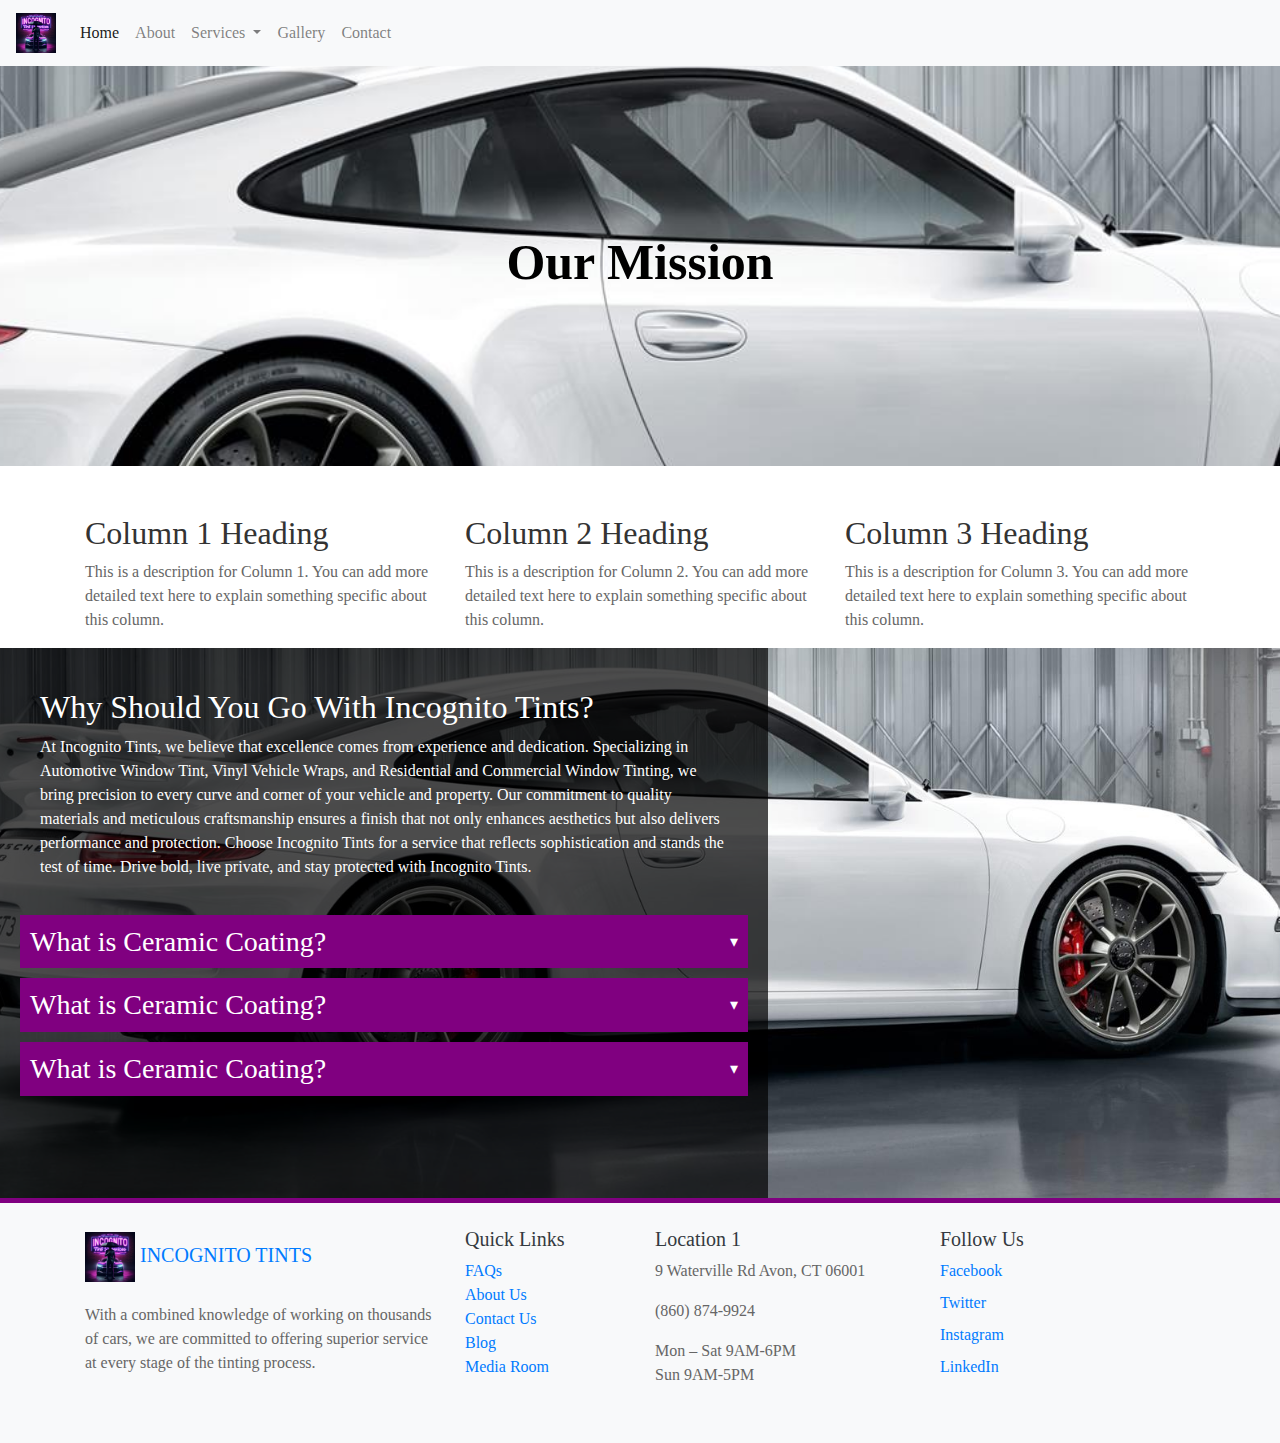
==== about.html @ d3e23021 "finished placeing all the key piecies. just need to change information" ====
<!DOCTYPE html>
<html lang="en">
<head>
    <meta charset="UTF-8">
    <meta name="viewport" content="width=device-width, initial-scale=1.0">
    <title>Document</title>
    <link rel="stylesheet" href="styles.css">
    <link rel="stylesheet" href="https://cdn.jsdelivr.net/npm/bootstrap@4.3.1/dist/css/bootstrap.min.css" integrity="sha384-ggOyR0iXCbMQv3Xipma34MD+dH/1fQ784/j6cY/iJTQUOhcWr7x9JvoRxT2MZw1T" crossorigin="anonymous">
</head>
<body>

    <nav class="navbar navbar-expand-lg navbar-light bg-light">
        <a class="navbar-brand" href="index.html">
            <img src="images/logo.JPG" alt="Logo" style="height: 40px;">
        </a>
        <button class="navbar-toggler" type="button" data-toggle="collapse" data-target="#navbarNavDropdown" aria-controls="navbarNavDropdown" aria-expanded="false" aria-label="Toggle navigation">
            <span class="navbar-toggler-icon"></span>
        </button>
        <div class="collapse navbar-collapse" id="navbarNavDropdown">
            <ul class="navbar-nav">
                <li class="nav-item active">
                    <a class="nav-link" href="index.html">Home</a>
                </li>
                <li class="nav-item">
                    <a class="nav-link" href="about.html">About</a>
                </li>
                <li class="nav-item dropdown">
                    <a class="nav-link dropdown-toggle" href="#" id="navbarDropdownMenuLink" data-toggle="dropdown" aria-haspopup="true" aria-expanded="false">
                        Services
                    </a>
                    <div class="dropdown-menu" aria-labelledby="navbarDropdownMenuLink">
                        <a class="dropdown-item" href="#">Automotive Window Tint</a>
                        <a class="dropdown-item" href="#">Vinyl Vehicle Wraps</a>
                        <a class="dropdown-item" href="#">Residential Window Tint</a>
                        <a class="dropdown-item" href="#">Commercial Window Tint</a>
                    </div>
                </li>
                <li class="nav-item">
                    <a class="nav-link" href="gallary.html">Gallery</a>
                </li>
                <li class="nav-item">
                    <a class="nav-link" href="contact.html">Contact</a>
                </li>
            </ul>
        </div>
    </nav>

    <div class="images3 text-center">
        <p class="mb-2">Our Mission</p>
    </div>    

    <div class="container mt-5">
        <div class="row">
            <!-- Column 1 -->
            <div class="col-md-4">
                <h2>Column 1 Heading</h2>
                <p>This is a description for Column 1. You can add more detailed text here to explain something specific about this column.</p>
            </div>
            <!-- Column 2 -->
            <div class="col-md-4">
                <h2>Column 2 Heading</h2>
                <p>This is a description for Column 2. You can add more detailed text here to explain something specific about this column.</p>
            </div>
            <!-- Column 3 -->
            <div class="col-md-4">
                <h2>Column 3 Heading</h2>
                <p>This is a description for Column 3. You can add more detailed text here to explain something specific about this column.</p>
            </div>
        </div>
    </div>
    
    <div class="images4">
        <div class="overlay">
            <div class="overlay-content">
                <h2>Why Should You Go With Incognito Tints?</h2>
                <p>At Incognito Tints, we believe that excellence comes from experience and dedication. Specializing in 
                    Automotive Window Tint, Vinyl Vehicle Wraps, and Residential and Commercial Window Tinting, 
                    we bring precision to every curve and corner of your vehicle and property. Our commitment 
                    to quality materials and meticulous craftsmanship ensures a finish that not only enhances 
                    aesthetics but also delivers performance and protection. Choose Incognito Tints for a service that 
                    reflects sophistication and stands the test of time. Drive bold, live private, and stay protected with 
                    Incognito Tints.</p>
                </div>
            <div class="faq-section">
                <div class="faq" onclick="toggleAnswer(this)">
                    <div class="faq-title">
                        <h3>What is Ceramic Coating?</h3>
                        <span class="arrow">&#9662;</span>
                    </div>
                    <p>Ceramic coating is a liquid polymer that is applied to the paint of a vehicle...</p>
                </div>
                <div class="faq" onclick="toggleAnswer(this)">
                    <div class="faq-title">
                        <h3>What is Ceramic Coating?</h3>
                        <span class="arrow">&#9662;</span>
                    </div>
                    <p>Ceramic coating is a liquid polymer that is applied to the paint of a vehicle...</p>
                </div>
                <div class="faq" onclick="toggleAnswer(this)">
                    <div class="faq-title">
                        <h3>What is Ceramic Coating?</h3>
                        <span class="arrow">&#9662;</span>
                    </div>
                    <p>Ceramic coating is a liquid polymer that is applied to the paint of a vehicle...</p>
                </div>
                <!-- Repeat for other FAQ items -->
            </div>
        </div>
    </div>
    

      <footer class="bg-light text-dark pt-4 pb-4">
        <div class="container">
          <div class="row">
      
            <!-- Brand and Description -->
            <div class="col-lg-4 mb-3">
              <a href="#" class="navbar-brand d-block mb-3">
                <img src="images/logo.JPG" alt="Logo" style="height: 50px;"> <!-- Replace with your logo path -->
                INCOGNITO TINTS
              </a>
              <p>With a combined knowledge of working on thousands of cars, we are committed to offering superior service at every stage of the tinting process.</p>
            </div>
      
            <!-- Quick Links -->
            <div class="col-lg-2 mb-3">
              <h5>Quick Links</h5>
              <ul class="list-unstyled">
                <li><a href="#">FAQs</a></li>
                <li><a href="#">About Us</a></li>
                <li><a href="#">Contact Us</a></li>
                <li><a href="#">Blog</a></li>
                <li><a href="#">Media Room</a></li>
              </ul>
            </div>
      
            <!-- Location 1 -->
            <div class="col-lg-3 mb-3">
              <h5>Location 1</h5>
              <p><i class="bi bi-geo-alt-fill"></i> 9 Waterville Rd Avon, CT 06001</p>
              <p><i class="bi bi-telephone-fill"></i> (860) 874-9924</p>
              <p><i class="bi bi-clock-fill"></i> Mon – Sat 9AM-6PM<br>Sun 9AM-5PM</p>
            </div>
      
            <!-- Social Links -->
            <div class="col-lg-3 mb-3">
              <h5>Follow Us</h5>
              <a href="#" class="d-block mb-2">
                <i class="bi bi-facebook" aria-hidden="true"></i> Facebook
              </a>
              <a href="#" class="d-block mb-2">
                <i class="bi bi-instagram" aria-hidden="true"></i> Twitter
              </a>
              <a href="#" class="d-block mb-2">
                <i class="bi bi-google" aria-hidden="true"></i> Instagram
              </a>
              <a href="#" class="d-block mb-2">
                <i class="bi bi-email" aria-hidden="true"></i> LinkedIn
              </a>
            </div>
      
          </div>
        </div>
      </footer>
      
      <script>
        function toggleAnswer(element) {
    var answer = element.querySelector("p");
    var arrow = element.querySelector(".arrow");
    var isExpanded = answer.style.display === "block";

    answer.style.display = isExpanded ? "none" : "block";
    arrow.style.transform = isExpanded ? "rotate(0deg)" : "rotate(180deg)";
}
        </script>
        
        
        
<script src="https://code.jquery.com/jquery-3.3.1.slim.min.js" integrity="sha384-q8i/X+965DzO0rT7abK41JStQIAqVgRVzpbzo5smXKp4YfRvH+8abtTE1Pi6jizo" crossorigin="anonymous"></script>
<script src="https://cdn.jsdelivr.net/npm/popper.js@1.14.7/dist/umd/popper.min.js" integrity="sha384-UO2eT0CpHqdSJQ6hJty5KVphtPhzWj9WO1clHTMGa3JDZwrnQq4sF86dIHNDz0W1" crossorigin="anonymous"></script>
<script src="https://cdn.jsdelivr.net/npm/bootstrap@4.3.1/dist/js/bootstrap.min.js" integrity="sha384-JjSmVgyd0p3pXB1rRibZUAYoIIy6OrQ6VrjIEaFf/nJGzIxFDsf4x0xIM+B07jRM" crossorigin="anonymous"></script>

</body>
</html>
---- styles.css ----
*{
    font-family: 'Times New Roman', Times, serif;
}

/* home */
.images {
    /* image */
    width: 100%;
    height: 400px;
    background-position: center;
    background-size: cover;
    background-image: url('images/257e3f2d.jpg'); /* Make sure this URL is correct */
    background-attachment: fixed;
    /* text */
    color: black;
    font-size: 50px;
    font-weight: bold;
    display: flex;
    justify-content: center;
    align-items: center;
    flex-direction: column; /* Add this line if you want the text and button stacked */
}

.images .btn-purple {
    background-color: purple;
    color: white;
    padding: 12px 24px;  /* Increase padding for a larger button */
    font-size: 18px;     /* Increase font size for larger text */
    border-radius: 5px;  /* Optional: round the corners a bit */
}

.images .btn-purple:hover {
    background-color: #5e0099; /* Specific dark purple color code for hover */
    color: white;
}

.about-section {
    display: flex;
    flex-direction: column;
    align-items: center;
    justify-content: center;
    margin: 20px auto; /* Centers the section horizontally with top and bottom margin of 20px */
    padding: 20px;
    background-color: #fff;
    width: 60%;
    border: 2px solid purple; /* Add a purple border */
    margin: -60px auto 60px; /* Adjusted to pull the section upwards */
    padding: 20px;

}


.content {
    width: 100%;
    text-align: center;
    padding: 20px;
}

.image {
    width: 50%; /* Adjust width as needed */
    height: 300px; /* Adjust height as needed */
    background-image: url('images/logo.JPG');
    background-size: contain; /* Scale the image to fit the content box, aspect ratio is preserved */
    background-position: center;
    background-repeat: no-repeat; /* Prevent the image from repeating */
  }
  .btn-purple {
    background-color: purple;
    color: white;
    border: none; /* Optional: removes default button border */
}

.btn-purple:hover {
    background-color: #a300a3; /* Slightly lighter or darker purple for hover */
}


.buttons {
    display: flex;
    gap: 10px; /* Adjust the space between buttons as needed */
    margin-top: 20px;
    justify-content: center; /* Center-align the buttons horizontally */
}

.images1{
    width: 100%;
    height: 300px;
    background-position: center;
    background-size: cover;
    background-image: url('images/257e3f2d.jpg'); /* Make sure this URL is correct */
    background-attachment: fixed;
}

.service-card {
    position: relative;
    height: 350px; /* Adjust height as needed */
    background-size: cover;
    background-position: center;
    overflow: hidden;
    transition: transform 0.3s ease-in-out;
}

.service-card-body {
    position: absolute;
    top: 0;
    left: 0;
    right: 0;
    bottom: 0;
    background: rgba(0, 0, 0, 0.5); /* Semi-transparent background */
    color: white;
    transition: opacity 0.5s ease;
    display: flex;
    flex-direction: column;
    justify-content: center;
    align-items: center;
    text-align: center;
}

.service-card:hover .service-card-body {
    opacity: 1;
}

.service-description, .service-button {
    visibility: hidden;
    opacity: 0;
    transition: visibility 0s linear 0.5s, opacity 0.5s linear;
}

.service-card:hover .service-description,
.service-card:hover .service-button {
    visibility: visible;
    opacity: 1;
    transition: visibility 0s linear, opacity 0.5s linear;
}

.btn-service-purple {
    background-color: purple; /* Sets the background color to purple */
    color: white; /* Sets the text color to white */
    border: none; /* Optional: Removes any border */
}

.btn-service-purple:hover {
    background-color: #a300a3; /* A slightly lighter or darker purple for hover */
    color: white;
}



.circle-icon img {
    width: 140px; /* Adjust size as needed */
    height: 140px; /* Adjust size as needed */
    object-fit: cover; /* Keeps the aspect ratio, might crop the image */
  }
  
  /* Optional: Center the icons if they're not filling their circles */
  .circle-icon {
    display: flex;
    justify-content: center;
    align-items: center;
    overflow: hidden;
    margin-bottom: 15px; /* Space below the icon */
  }
  
  /* Style adjustments for the heading */
  h3 {
    font-size: 1.25rem;
  }
  
  /* Style adjustments for the sub-description */
  .text-muted {
    font-size: 0.875rem;
  }

  .images2{
    width: 100%;
    height: 300px;
    background-position: center;
    background-size: cover;
    background-image: url('images/257e3f2d.jpg'); /* Make sure this URL is correct */
    background-attachment: fixed;
  }

  .card {
    box-shadow: 0 2px 5px rgba(0,0,0,0.15);
    margin-bottom: 20px; /* Adds space below the card */
}

.card-body {
    padding: 20px; /* Ensures padding inside the card */
}

.card-title {
    color: #333; /* Ensures the title is visible */
}

.card-text {
    font-size: 1rem;
    color: #666; /* Ensures the text is readable */
}

footer {
    border-top: 5px solid purple; /* Adds a purple border at the top */
}

/* about page */
.images3 {
    /* image */
    width: 100%;
    height: 400px;
    background-position: center;
    background-size: cover;
    background-image: url('images/257e3f2d.jpg'); /* Make sure this URL is correct */
    background-attachment: fixed;
    /* text */
    color: black;
    font-size: 50px;
    font-weight: bold;
    display: flex;
    justify-content: center;
    align-items: center;
    flex-direction: column; /* Add this line if you want the text and button stacked */
}

.container h2 {
    color: #333; /* Dark grey color for headings */
}
.container p {
    color: #666; /* Light grey color for paragraphs */
}

.images4 {
    position: relative;
    width: 100%;
    height: 550px; /* Adjust based on your content */
    background-image: url('images/257e3f2d.jpg');
    background-size: cover;
    background-position: center;
}

.overlay {
    position: absolute;
    top: 0;
    bottom: 0;
    left: 0;
    width: 60%; /* Width of the overlay */
    background: rgba(0, 0, 0, 0.7); /* Semi-transparent black background */
    padding: 20px; /* Padding inside the overlay */
    overflow-y: auto; /* Allows scrolling if content is longer than the container */
}

.overlay-content{
        padding: 20px;
        max-width: 800px; /* or any width you prefer */
        margin: 0 auto; /* This centers the overlay content */
        color: white;
    }

.faq {
    background-color: purple; /* Red background for the question part */
    color: white;
    cursor: pointer;
    margin-bottom: 10px;
}

.faq-title {
    display: flex;
    justify-content: space-between; /* This will push the arrow to the right */
    align-items: center;
    padding: 10px; /* Add some space inside the red part */
}

.arrow {
    transition: transform 0.3s ease; /* Smooth transition for the arrow */
}

.faq h3 {
    margin: 0; /* Adjust as needed */
}

.faq p {
    display: none; /* Hidden by default */
    background-color: white; /* White background for the answer part */
    color: black; /* Black color for the text */
    padding: 10px; /* Add some space inside the white part */
    margin-top: 0; /* Remove the default margin */
    border-top: none; /* No border needed between question and answer */
}
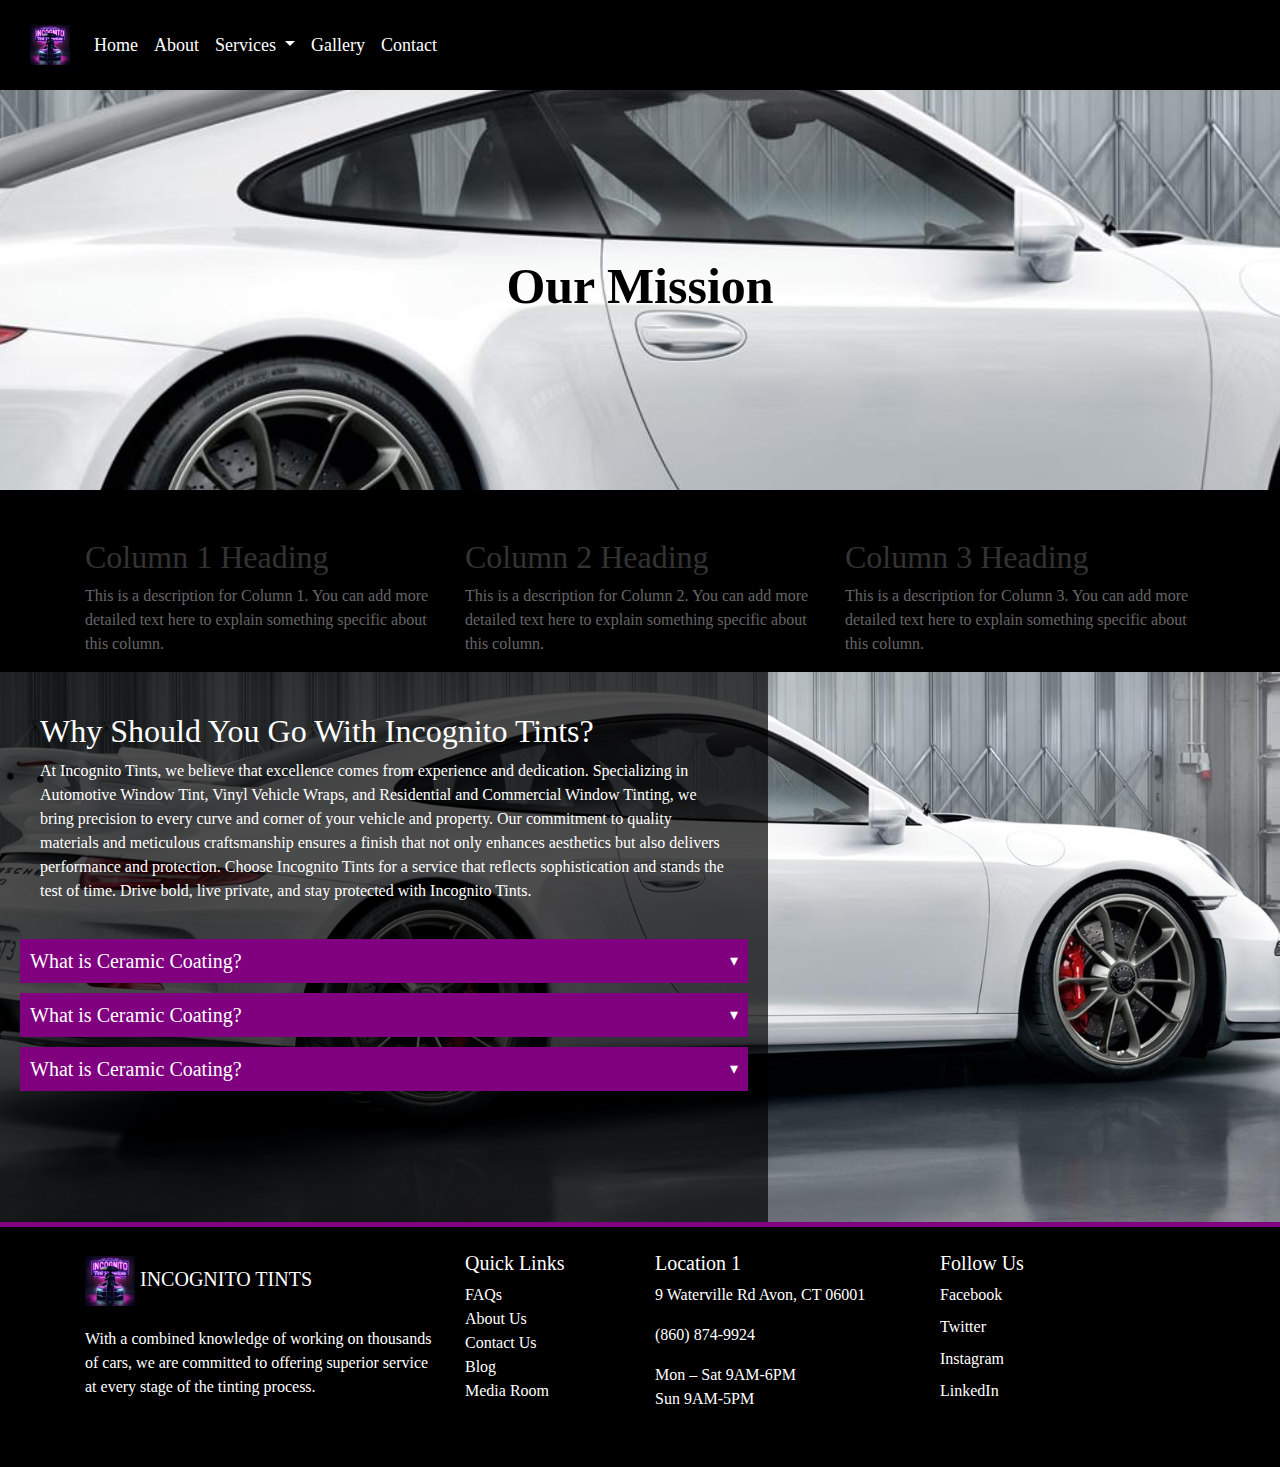
==== commit c2772197: "making the background of everything black" ====
--- a/about.html
+++ b/about.html
@@ -4,8 +4,8 @@
     <meta charset="UTF-8">
     <meta name="viewport" content="width=device-width, initial-scale=1.0">
     <title>Document</title>
+    <link rel="stylesheet" href="https://cdn.jsdelivr.net/npm/bootstrap@4.3.1/dist/css/bootstrap.min.css" integrity="sha384-ggOyR0iXCbMQv3Xipma34MD+dH/1fQ784/j6cY/iJTQUOhcWr7x9JvoRxT2MZw1T" crossorigin="anonymous">
     <link rel="stylesheet" href="styles.css">
-    <link rel="stylesheet" href="https://cdn.jsdelivr.net/npm/bootstrap@4.3.1/dist/css/bootstrap.min.css" integrity="sha384-ggOyR0iXCbMQv3Xipma34MD+dH/1fQ784/j6cY/iJTQUOhcWr7x9JvoRxT2MZw1T" crossorigin="anonymous">
 </head>
 <body>
 
--- a/styles.css
+++ b/styles.css
@@ -1,6 +1,35 @@
 *{
     font-family: 'Times New Roman', Times, serif;
 }
+
+body {
+    background-color: #000; /* Black background for the entire page */
+}
+
+/* Ensure your navbar customizations override Bootstrap's styles */
+.navbar {
+    background-color: #000 !important; /* Black background, using !important to ensure override */
+    padding: 20px 30px;
+    font-size: 18px;
+}
+
+.navbar-light .navbar-nav .nav-link,
+.navbar-light .navbar-brand,
+.navbar-light .navbar-nav .nav-link:hover,
+.navbar-light .navbar-nav .nav-link:focus,
+.navbar-light .navbar-toggler {
+    color: #fff !important; /* Ensure all text is white to contrast the black background */
+}
+
+.navbar-toggler {
+    border-color: rgba(255, 255, 255, 0.1) !important; /* Adjust the toggler border color to be less prominent or match the theme */
+}
+
+/* These ensure the toggler icon can be seen against the black background */
+.navbar-light .navbar-toggler-icon {
+    background-image: url("data:image/svg+xml;charset=utf8,%3Csvg viewBox='0 0 30 30' xmlns='http://www.w3.org/2000/svg'%3E%3Cpath stroke='rgba(255, 255, 255, 0.5)' stroke-width='2' stroke-linecap='round' stroke-miterlimit='10' d='M4 7h22M4 15h22M4 23h22'/%3E%3C/svg%3E");
+}
+
 
 /* home */
 .images {
@@ -202,6 +231,69 @@
     border-top: 5px solid purple; /* Adds a purple border at the top */
 }
 
+footer.bg-light {
+    background-color: #000 !important; /* Ensuring background color is black */
+    color: #fff !important; /* Enforcing text color to be white */
+}
+
+footer.bg-light a,
+footer.bg-light a:link,
+footer.bg-light a:visited {
+    color: #fff !important; /* Ensuring all states of links are white */
+}
+
+footer.bg-light a:hover,
+footer.bg-light a:focus {
+    color: #e6e6e6 !important; /* A light grey for hover/focus states, ensuring visibility */
+}
+
+footer.bg-light .navbar-brand,
+footer.bg-light .nav-link {
+    color: #fff !important; /* Ensuring navbar brand and nav-links are also white */
+}
+
+/* Target the specific columns and text content within your footer or other sections */
+.col-lg-3 h5, 
+.col-lg-3 p,
+.col-lg-4 h5, 
+.col-lg-4 p,
+.text-content h4,
+.text-content p {
+    color: #fff !important; /* Set text color to white and ensure it overrides other styles */
+}
+
+/* Ensure icons are also white for consistency */
+.bi {
+    color: #fff !important;
+}
+
+/* Ensuring the link (anchor) text within these columns is also white */
+.col-lg-3 a, 
+.col-lg-4 a,
+.text-content a {
+    color: #fff !important; /* Make sure anchor tags are also targeted */
+}
+
+.col-lg-3 a:hover, 
+.col-lg-4 a:hover,
+.text-content a:hover {
+    color: #e6e6e6 !important; /* Light grey for hover states to provide feedback */
+}
+
+
+.social-links {
+    display: flex;
+    align-items: center;
+    justify-content: start;
+    gap: 10px; /* Adjust the space between icons as needed */
+}
+
+.social-links a img {
+    width: 40px; /* Adjust the size as needed */
+    height: auto; /* Maintain aspect ratio */
+}
+
+
 /* about page */
 .images3 {
     /* image */
@@ -284,4 +376,162 @@
     padding: 10px; /* Add some space inside the white part */
     margin-top: 0; /* Remove the default margin */
     border-top: none; /* No border needed between question and answer */
-}+}
+
+/* contact page  */
+
+.contact-section {
+    background-color: #000;
+    color: #fff;
+    padding: 20px;
+    text-align: center;
+}
+
+.contact-section h2 {
+    margin-bottom: 30px;
+}
+
+.contact-details {
+    display: flex;
+    justify-content: center;
+    align-items: center;
+    gap: 50px;
+}
+
+.contact-item {
+    display: flex;
+    align-items: center;
+}
+
+.icon-button {
+    background-color: purple; /* Example button color */
+    border: none;
+    padding: 10px;
+    border-radius: 5px;
+    cursor: pointer;
+    transition: all 0.3s ease;
+    width: 80px; /* Set the width of the button */
+    height: 80px; /* Set the height of the button */
+    display: flex; /* To center contents */
+    justify-content: center; /* Center content horizontally */
+    align-items: center; /* Center content vertically */
+}
+
+.icon-button img {
+    width: 100%; /* Make image fill the button */
+    height: 100%; /* Maintain aspect ratio */
+    object-fit: contain; /* Prevent distortion of the image */
+}
+
+.icon-button:hover {
+    background-color: rgba(139, 0, 90, 0.381); /* Darker shade on hover */
+}
+
+.icon-button i {
+    color: #fff;
+    font-size: 1.5em; /* Bigger icons */
+}
+
+.text-content {
+    margin-left: 10px; /* Space between the button and the text */
+}
+
+.contact-section a {
+    color: #fff;
+    text-decoration: underline;
+}
+
+.contact-section p:last-of-type {
+    margin-top: 20px;
+}
+
+.map-container {
+    display: flex;
+    justify-content: center; /* Center horizontally */
+    align-items: center; /* Center vertically if needed */
+    height: 100%; /* Full height of the container if needed */
+    margin: 0 auto; /* Additional vertical margin if needed */
+}
+
+iframe {
+    margin-top: 20px; /* Space above the iframe */
+    margin-bottom: 20px; /* Space below the iframe */
+    max-width: 100%; /* Ensures the iframe is responsive and fits its container */
+}
+
+/* gallary page  */
+.gallery {
+    display: flex;
+    flex-wrap: wrap;
+    justify-content: center; /* Horizontally centers the content */
+    align-items: center; /* Vertically centers the content if needed */
+    gap: 10px; /* Adjust or maintain the space between images */
+    padding: 20px; /* Adds padding around the gallery for spacing from the edges */
+    
+}
+
+
+.gallery-item {
+    width: 300px; /* Increase width from the original size */
+    height: auto; /* Maintain aspect ratio */
+    transition: transform 0.2s; /* Animation for hover effect */
+    cursor: pointer;
+    margin: 5px; /* Adjust spacing if needed */
+}
+
+.gallery-item:hover {
+    transform: scale(1.1); /* Zoom effect on hover */
+}
+
+/* Style the modal (background) */
+.modal {
+    display: none; /* Hidden by default */
+    position: fixed; /* Stay in place */
+    z-index: 1; /* Sit on top */
+    padding-top: 100px; /* Location of the box */
+    left: 0;
+    top: 0;
+    width: 100%; /* Full width */
+    height: 100%; /* Full height */
+    overflow: auto; /* Enable scroll if needed */
+    background-color: rgb(0,0,0); /* Fallback color */
+    background-color: rgba(0,0,0,0.9); /* Black w/ opacity */
+}
+
+/* Modal Content (image) */
+.modal-content {
+    margin: auto;
+    display: block;
+    width: 80%;
+    max-width: 700px;
+}
+
+/* Caption of Modal Image */
+#caption {
+    margin: auto;
+    display: block;
+    width: 80%;
+    max-width: 700px;
+    text-align: center;
+    color: #ccc;
+    padding: 10px 0;
+    height: 150px;
+}
+
+/* The Close Button */
+.close {
+    position: absolute;
+    top: 15px;
+    right: 35px;
+    color: #f1f1f1;
+    font-size: 40px;
+    font-weight: bold;
+    transition: 0.3s;
+}
+
+.close:hover,
+.close:focus {
+    color: #bbb;
+    text-decoration: none;
+    cursor: pointer;
+}
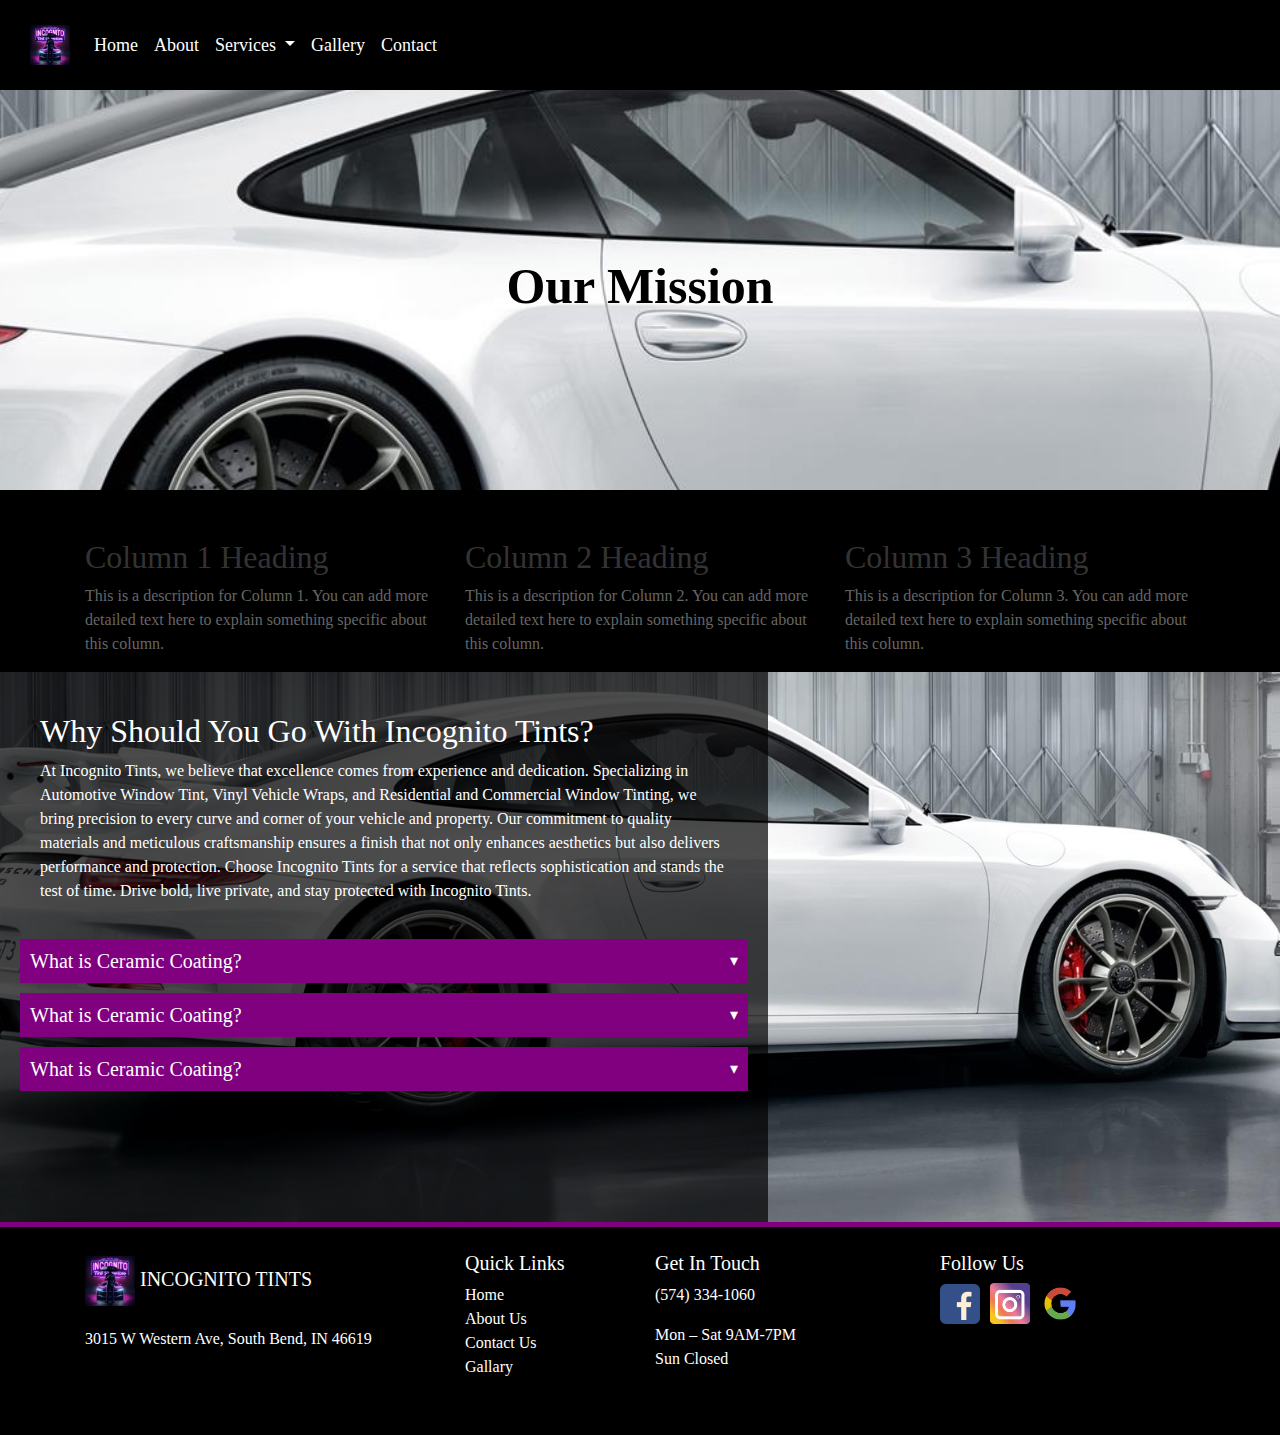
==== commit b8788867: "updated the footer" ====
--- a/about.html
+++ b/about.html
@@ -109,7 +109,7 @@
     </div>
     
 
-      <footer class="bg-light text-dark pt-4 pb-4">
+    <footer class="bg-light text-dark pt-4 pb-4">
         <div class="container">
           <div class="row">
       
@@ -119,50 +119,46 @@
                 <img src="images/logo.JPG" alt="Logo" style="height: 50px;"> <!-- Replace with your logo path -->
                 INCOGNITO TINTS
               </a>
-              <p>With a combined knowledge of working on thousands of cars, we are committed to offering superior service at every stage of the tinting process.</p>
+              <p><i class="bi bi-geo-alt-fill"></i> 3015 W Western Ave, South Bend, IN 46619</p>
             </div>
       
             <!-- Quick Links -->
             <div class="col-lg-2 mb-3">
               <h5>Quick Links</h5>
               <ul class="list-unstyled">
-                <li><a href="#">FAQs</a></li>
+                <li><a href="#">Home</a></li>
                 <li><a href="#">About Us</a></li>
                 <li><a href="#">Contact Us</a></li>
-                <li><a href="#">Blog</a></li>
-                <li><a href="#">Media Room</a></li>
+                <li><a href="#">Gallary</a></li>
               </ul>
             </div>
       
             <!-- Location 1 -->
             <div class="col-lg-3 mb-3">
-              <h5>Location 1</h5>
-              <p><i class="bi bi-geo-alt-fill"></i> 9 Waterville Rd Avon, CT 06001</p>
-              <p><i class="bi bi-telephone-fill"></i> (860) 874-9924</p>
-              <p><i class="bi bi-clock-fill"></i> Mon – Sat 9AM-6PM<br>Sun 9AM-5PM</p>
+              <h5>Get In Touch</h5>
+              <p><i class="bi bi-telephone-fill"></i> (574) 334-1060</p>
+              <p><i class="bi bi-clock-fill"></i> Mon – Sat 9AM-7PM<br>Sun Closed</p>
             </div>
       
             <!-- Social Links -->
             <div class="col-lg-3 mb-3">
               <h5>Follow Us</h5>
-              <a href="#" class="d-block mb-2">
-                <i class="bi bi-facebook" aria-hidden="true"></i> Facebook
-              </a>
-              <a href="#" class="d-block mb-2">
-                <i class="bi bi-instagram" aria-hidden="true"></i> Twitter
-              </a>
-              <a href="#" class="d-block mb-2">
-                <i class="bi bi-google" aria-hidden="true"></i> Instagram
-              </a>
-              <a href="#" class="d-block mb-2">
-                <i class="bi bi-email" aria-hidden="true"></i> LinkedIn
-              </a>
-            </div>
-      
+              <div class="social-links">
+                  <a href="https://www.facebook.com/IncognitoMobile/" target="_blank">
+                      <img src="images/fb.png" alt="Facebook" />
+                  </a>
+                  <a href="https://www.instagram.com/incognito.tintllc?igsh=MWRwYzR5eGI3NjFhOQ==" target="_blank">
+                      <img src="images/ig.png" alt="Instagram" />
+                  </a>               
+                  <a href="https://www.google.com/search?q=incognito+tint+services+south+bend+google+maps&client=safari&sca_esv=0bc39af9d1d15b37&sca_upv=1&channel=mac_bm&sxsrf=ACQVn08UTExHLzbK9Wsv_rlbA03o64BtVQ%3A1713109830774&ei=RvsbZtbxLome5NoPp_WP2A0&ved=0ahUKEwjWrLK3h8KFAxUJD1kFHaf6A9sQ4dUDCA8&uact=5&oq=incognito+tint+services+south+bend+google+maps&gs_lp=[base64]&sclient=gws-wiz-serp" target="_blank">
+                      <img src="images/google.png" alt="Google" />
+                  </a>
+              </div>
+          </div>
           </div>
         </div>
       </footer>
-      
+
       <script>
         function toggleAnswer(element) {
     var answer = element.querySelector("p");
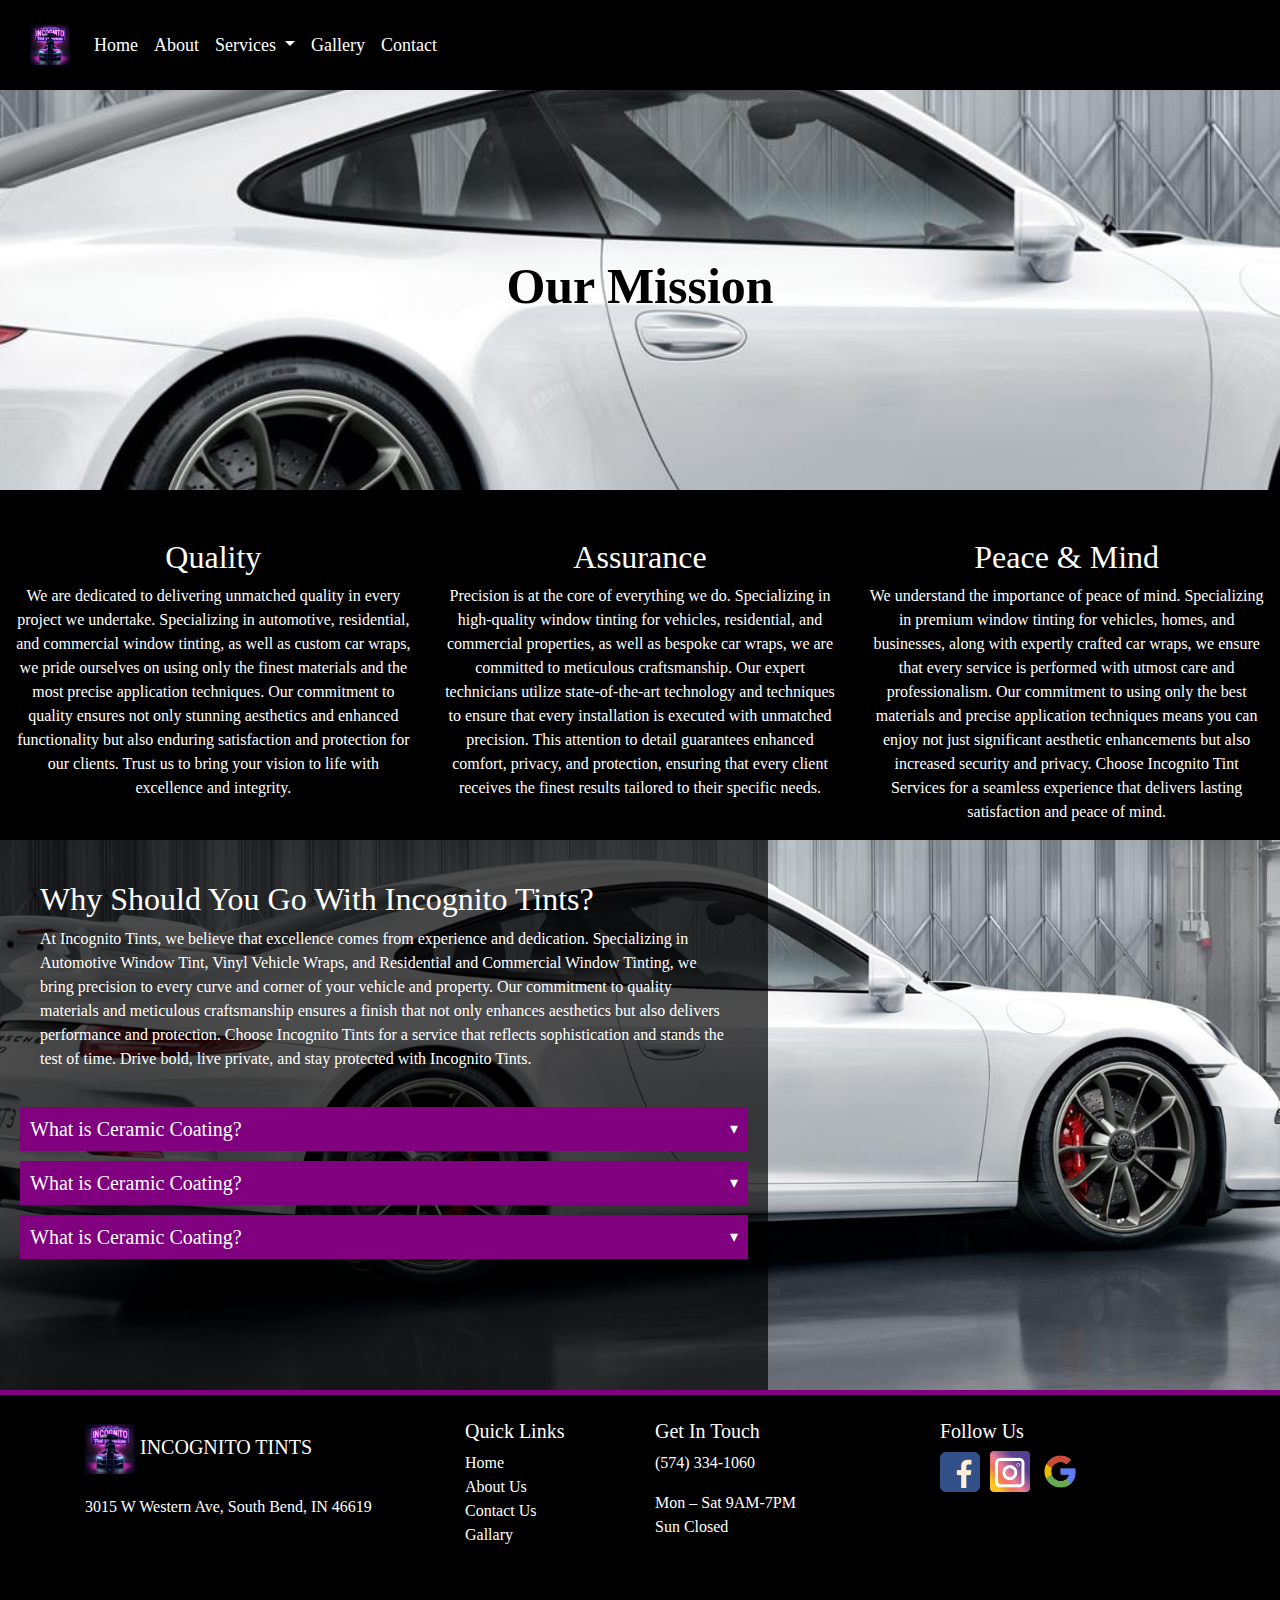
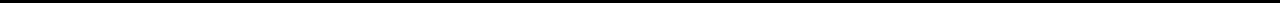
==== commit 253a9575: "added some information and styled it" ====
--- a/about.html
+++ b/about.html
@@ -49,25 +49,25 @@
         <p class="mb-2">Our Mission</p>
     </div>    
 
-    <div class="container mt-5">
+    <div class="container-fluid mt-5">
         <div class="row">
             <!-- Column 1 -->
             <div class="col-md-4">
-                <h2>Column 1 Heading</h2>
-                <p>This is a description for Column 1. You can add more detailed text here to explain something specific about this column.</p>
+                <h2 class="centered-title">Quality</h2>
+                <p class="centered-description">We are dedicated to delivering unmatched quality in every project we undertake. Specializing in automotive, residential, and commercial window tinting, as well as custom car wraps, we pride ourselves on using only the finest materials and the most precise application techniques. Our commitment to quality ensures not only stunning aesthetics and enhanced functionality but also enduring satisfaction and protection for our clients. Trust us to bring your vision to life with excellence and integrity.</p>
             </div>
             <!-- Column 2 -->
             <div class="col-md-4">
-                <h2>Column 2 Heading</h2>
-                <p>This is a description for Column 2. You can add more detailed text here to explain something specific about this column.</p>
+                <h2 class="centered-title">Assurance</h2>
+                <p class="centered-description">Precision is at the core of everything we do. Specializing in high-quality window tinting for vehicles, residential, and commercial properties, as well as bespoke car wraps, we are committed to meticulous craftsmanship. Our expert technicians utilize state-of-the-art technology and techniques to ensure that every installation is executed with unmatched precision. This attention to detail guarantees enhanced comfort, privacy, and protection, ensuring that every client receives the finest results tailored to their specific needs.</p>
             </div>
             <!-- Column 3 -->
             <div class="col-md-4">
-                <h2>Column 3 Heading</h2>
-                <p>This is a description for Column 3. You can add more detailed text here to explain something specific about this column.</p>
+                <h2 class="centered-title">Peace & Mind</h2>
+                <p class="centered-description">We understand the importance of peace of mind. Specializing in premium window tinting for vehicles, homes, and businesses, along with expertly crafted car wraps, we ensure that every service is performed with utmost care and professionalism. Our commitment to using only the best materials and precise application techniques means you can enjoy not just significant aesthetic enhancements but also increased security and privacy. Choose Incognito Tint Services for a seamless experience that delivers lasting satisfaction and peace of mind.</p>
             </div>
         </div>
-    </div>
+    </div>    
     
     <div class="images4">
         <div class="overlay">
--- a/styles.css
+++ b/styles.css
@@ -32,6 +32,10 @@
 
 
 /* home */
+.container.text-center h3 {
+    color: black; /* Sets text color to white */
+}
+
 .images {
     /* image */
     width: 100%;
@@ -73,11 +77,10 @@
     background-color: #fff;
     width: 60%;
     border: 2px solid purple; /* Add a purple border */
-    margin: -60px auto 60px; /* Adjusted to pull the section upwards */
+    /* margin: -60px auto 60px; Adjusted to pull the section upwards */
     padding: 20px;
-
-}
-
+    border: 6px solid purple; /* Increased the thickness for better visibility */
+}
 
 .content {
     width: 100%;
@@ -120,16 +123,26 @@
     background-attachment: fixed;
 }
 
-.service-card {
+.container .row {
+    margin-left: -15px; /* Adding negative margin equal to the padding to maintain alignment */
+    margin-right: -15px; /* Adding negative margin equal to the padding to maintain alignment */
+  }
+  
+  .container .row .col {
+    padding: 15px; /* This will create spacing between your columns */
+  }
+  
+  .service {
     position: relative;
-    height: 350px; /* Adjust height as needed */
+    height: 400px; /* Adjust as needed */
     background-size: cover;
     background-position: center;
     overflow: hidden;
-    transition: transform 0.3s ease-in-out;
-}
-
-.service-card-body {
+    margin-bottom: 30px; /* Adds space between the rows of services, adjust as needed */
+    margin-top: 30px;
+  }
+  
+  .service-info {
     position: absolute;
     top: 0;
     left: 0;
@@ -137,44 +150,30 @@
     bottom: 0;
     background: rgba(0, 0, 0, 0.5); /* Semi-transparent background */
     color: white;
+    display: flex;
+    flex-direction: column;
+    align-items: center;
+    justify-content: center;
+    opacity: 0;
     transition: opacity 0.5s ease;
-    display: flex;
-    flex-direction: column;
-    justify-content: center;
-    align-items: center;
-    text-align: center;
-}
-
-.service-card:hover .service-card-body {
+    padding: 15px; /* This adds padding inside your .service-info to prevent text from touching the edges */
+  }
+  
+  .service:hover .service-info {
     opacity: 1;
-}
-
-.service-description, .service-button {
-    visibility: hidden;
-    opacity: 0;
-    transition: visibility 0s linear 0.5s, opacity 0.5s linear;
-}
-
-.service-card:hover .service-description,
-.service-card:hover .service-button {
-    visibility: visible;
-    opacity: 1;
-    transition: visibility 0s linear, opacity 0.5s linear;
-}
-
-.btn-service-purple {
-    background-color: purple; /* Sets the background color to purple */
-    color: white; /* Sets the text color to white */
-    border: none; /* Optional: Removes any border */
-}
-
-.btn-service-purple:hover {
-    background-color: #a300a3; /* A slightly lighter or darker purple for hover */
-    color: white;
-}
-
-
-
+  }
+  
+  .btn-primary {
+    background-color: #6a0dad; /* Making the button purple */
+    border-color: #6a0dad; /* Update border color if your button has a border */
+  }
+  
+  /* Optionally, change the button color on hover to a different shade */
+  .btn-primary:hover {
+    background-color: #7c1cbd;
+    border-color: #7c1cbd;
+  }
+  
 .circle-icon img {
     width: 140px; /* Adjust size as needed */
     height: 140px; /* Adjust size as needed */
@@ -219,12 +218,11 @@
 }
 
 .card-title {
-    color: #333; /* Ensures the title is visible */
+    color: #333 !important; /* Ensures the title is visible */
 }
 
 .card-text {
-    font-size: 1rem;
-    color: #666; /* Ensures the text is readable */
+    color: #000 !important; /* Sets text color to black */
 }
 
 footer {
@@ -295,6 +293,15 @@
 
 
 /* about page */
+.centered-title {
+    text-align: center;
+    color: white;
+}
+
+.centered-description{
+    text-align: center;
+    color: white;
+}
 .images3 {
     /* image */
     width: 100%;
@@ -314,10 +321,10 @@
 }
 
 .container h2 {
-    color: #333; /* Dark grey color for headings */
+    color: white; /* Dark grey color for headings */
 }
 .container p {
-    color: #666; /* Light grey color for paragraphs */
+    color: white; /* Light grey color for paragraphs */
 }
 
 .images4 {
@@ -376,6 +383,12 @@
     padding: 10px; /* Add some space inside the white part */
     margin-top: 0; /* Remove the default margin */
     border-top: none; /* No border needed between question and answer */
+}
+
+#carouselExampleControls {
+    padding-top: 30px; /* Adjust the value as needed */
+    padding-left: 20px;
+    padding-right: 20px;
 }
 
 /* contact page  */
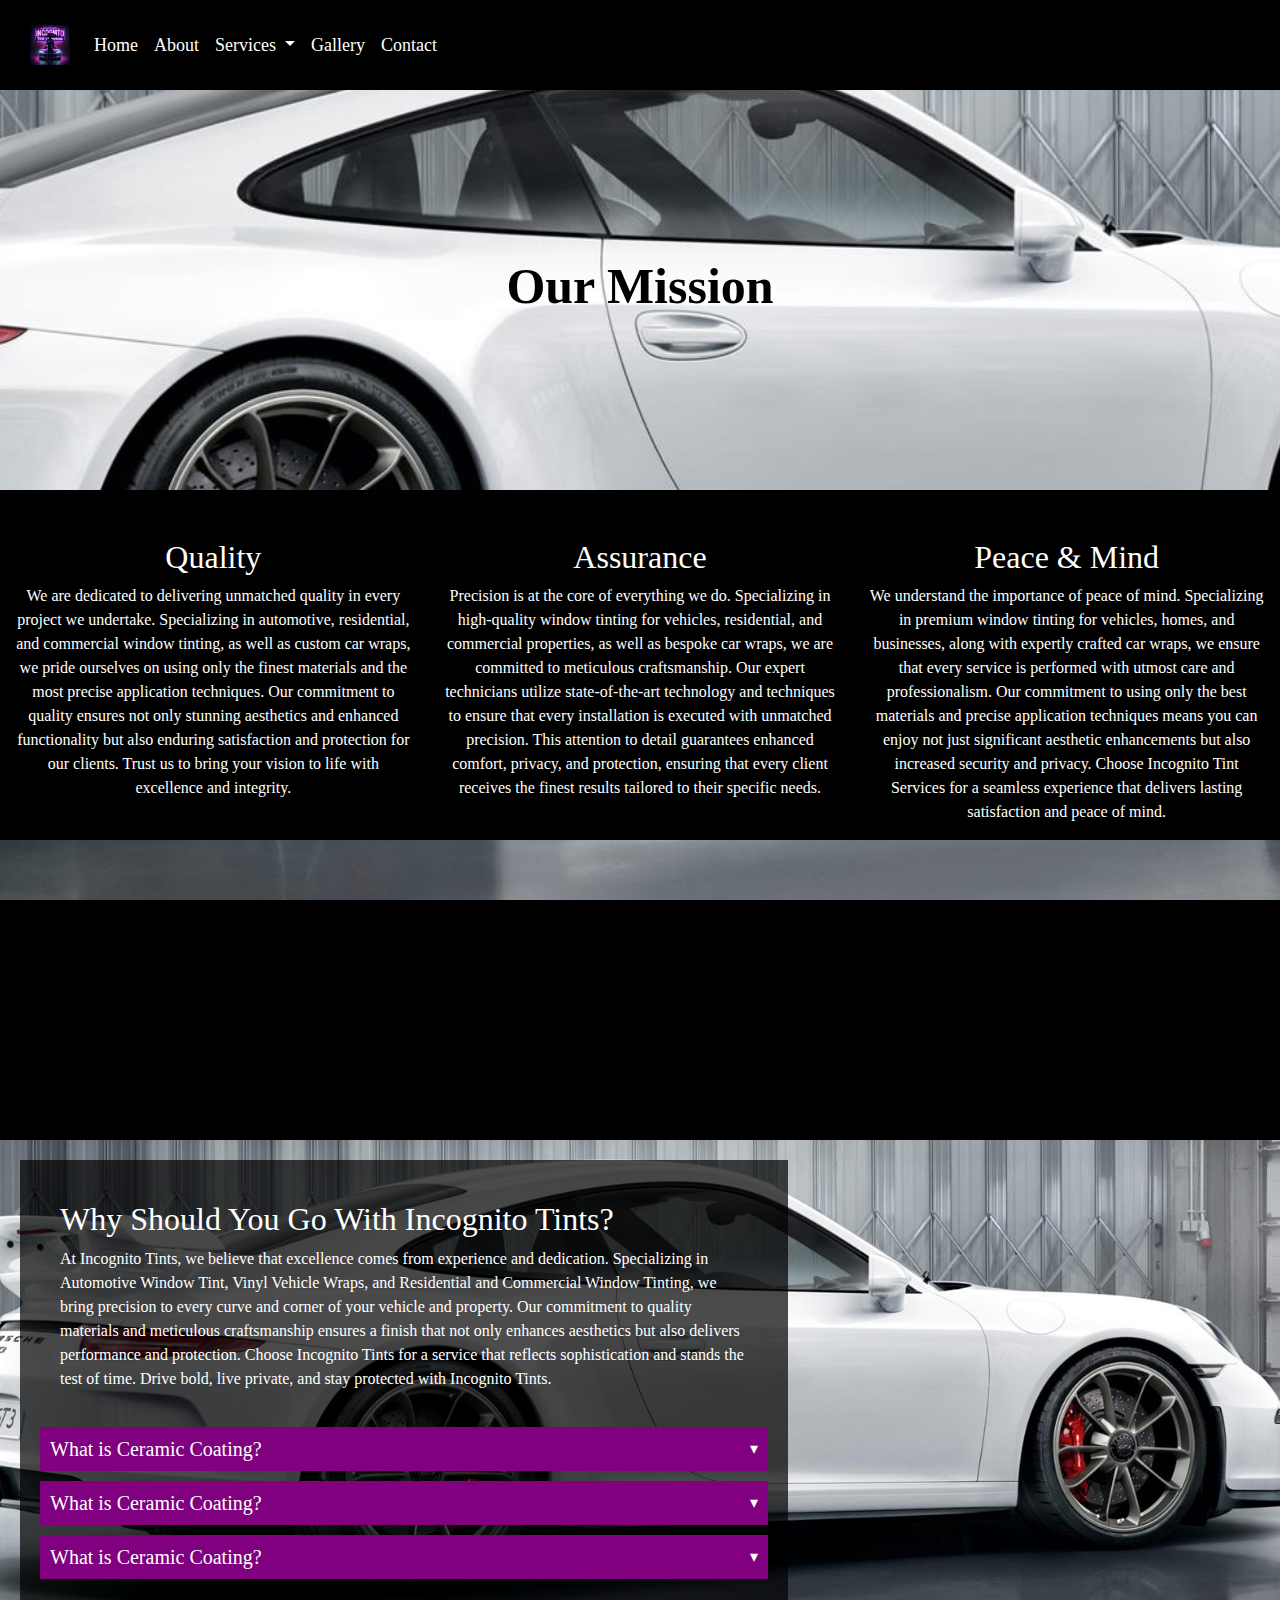
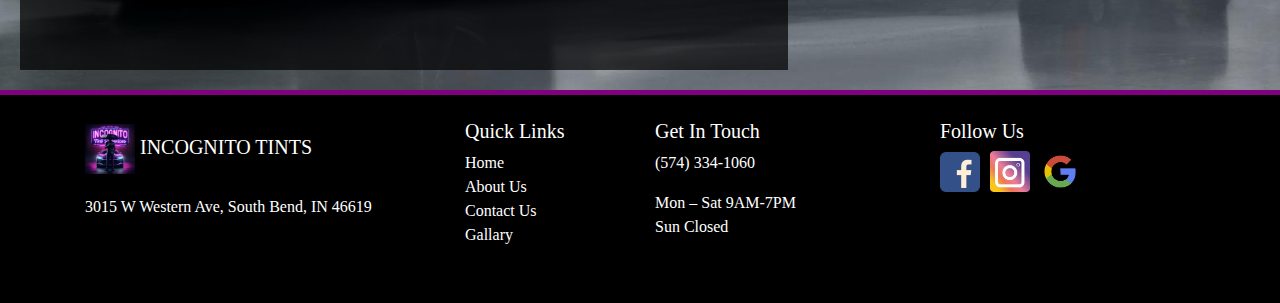
==== commit 135622d8: "added an image to the about page and added margin top, bottm and left to the overlay" ====
--- a/about.html
+++ b/about.html
@@ -67,7 +67,9 @@
                 <p class="centered-description">We understand the importance of peace of mind. Specializing in premium window tinting for vehicles, homes, and businesses, along with expertly crafted car wraps, we ensure that every service is performed with utmost care and professionalism. Our commitment to using only the best materials and precise application techniques means you can enjoy not just significant aesthetic enhancements but also increased security and privacy. Choose Incognito Tint Services for a seamless experience that delivers lasting satisfaction and peace of mind.</p>
             </div>
         </div>
-    </div>    
+    </div>
+    
+    <div class="images2"></div>
     
     <div class="images4">
         <div class="overlay">
--- a/styles.css
+++ b/styles.css
@@ -345,6 +345,9 @@
     background: rgba(0, 0, 0, 0.7); /* Semi-transparent black background */
     padding: 20px; /* Padding inside the overlay */
     overflow-y: auto; /* Allows scrolling if content is longer than the container */
+    margin-top: 20px;
+    margin-bottom: 20px;
+    margin-left: 20px;
 }
 
 .overlay-content{
